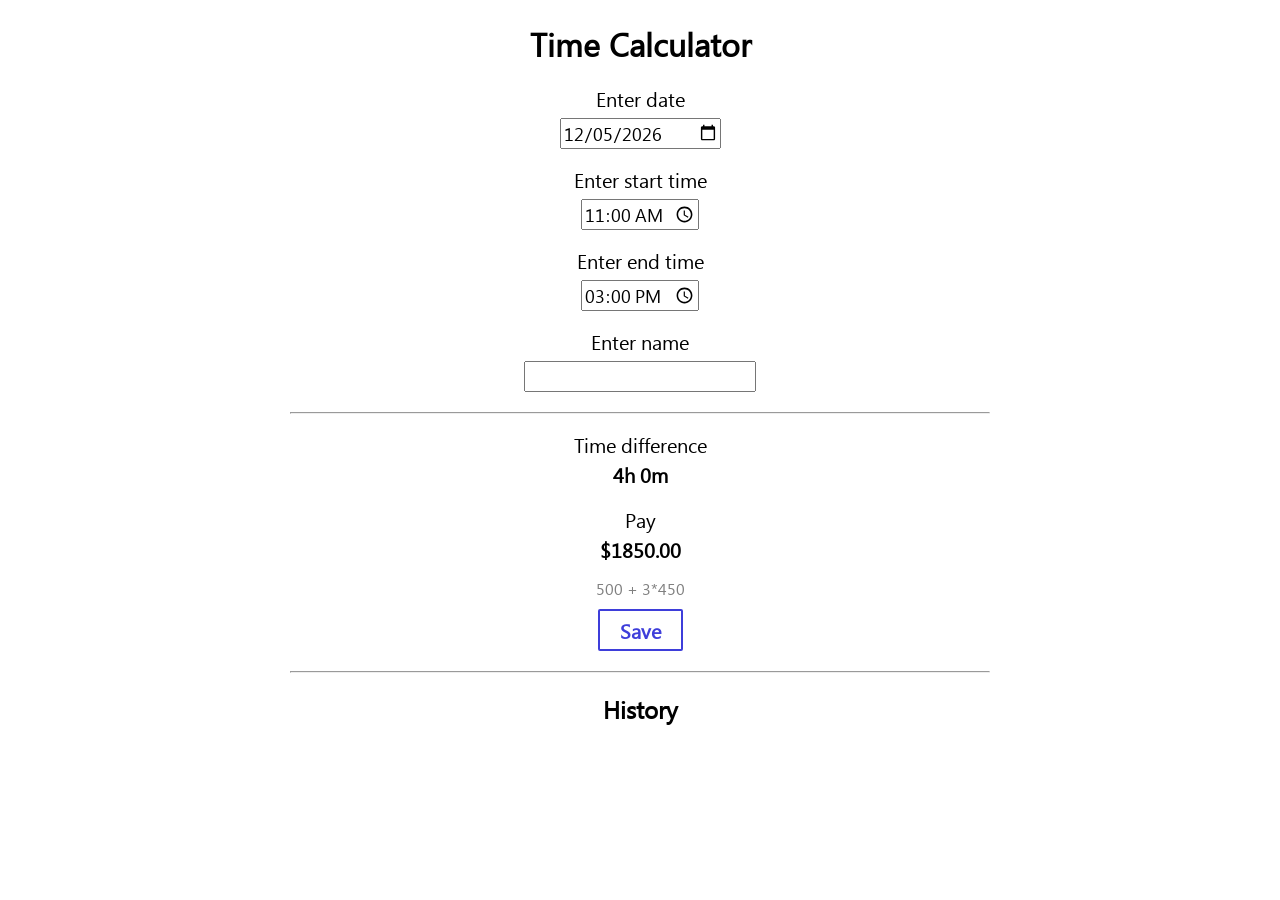
==== index.html @ 509ca423 "Add name slot" ====
<!DOCTYPE html>
<html lang="en">

<head>
    <title>Time Calculator</title>
    <link rel="icon" type="image/x-icon" href="favicon.ico" />
    <meta charset="utf-8" />
    <meta name="viewport" content="width=device-width, initial-scale=1" />
    <link rel="preconnect" href="https://fonts.googleapis.com">
    <link rel="preconnect" href="https://fonts.gstatic.com" crossorigin>
    <link rel="stylesheet" href="main.css">
    <script src="app.js" defer></script>
</head>

<body>
    <div class="container center">
        <h1>Time Calculator</h1>
        <p>Enter date</p>
        <input type="date" id="date">
        <p>Enter start time</p>
        <input type="time" id="startTime" onchange="onChange()" required>
        <p>Enter end time</p>
        <input type="time" id="endTime" onchange="onChange()" required>
        <p>Enter name</p>
        <input type="text" id="name" onchange="onChange()" required>
        <hr>
        <p>Time difference</p>
        <span id="diffCont">
            <p style="margin-top: 0px;"><b id="diffResult">0h 0m</b></p>
        </span>
        <p>Pay</p>
        <span id="payCont">
            <p style="margin-top: 0px;"><b id="payResult">$</b></p>
        </span>
        <p id="infoPay"></p>
        <button onclick="save()" id="saveBtn">Save</button>
        <p id="resultText"></p>
        <hr>
    </div>
    <h2 style="text-align:center;">History</h2>
    <div class="container" id="ranges" style="margin-bottom: 20px;">
    </div>


</body>

</html>
---- main.css ----
@font-face {
    font-family: 'Segoe UI';
    src: url("SEGOEUI.TTF");
}
html {
    margin: 0;
    padding: 0;
}

body {
    font-family: 'Segoe UI';
}

.container {
    max-width: 700px;
    margin: auto;
    display: block;
    width: 90%;
}
.center {
    text-align: center;
}

p {
    font-size: 20px;
    line-height: 20px;
    margin-top: 20px;
    margin-bottom: 10px;
}

input {
    font-family: 'Segoe UI';
    font-size: 18px;
}

hr {
    margin-top: 20px;
}

#diffCont {
    margin-bottom: 25px;
    display: block;
}

#infoPay {
    color: grey;
    font-size: 16px;
}

button {
    width: max-content;
    padding: 5px 20px;
    cursor: pointer;
    background-color: white;
    color:#3e3eda;
    font-size: 20px;
    border-radius: 2px;
    border: 2px #3e3eda solid;
    font-family: 'Segoe UI';
    font-weight: 600;
}

#resultText {
    font-size: 20px;
    margin-top: 10px;
}

table {
    width: 100%;
    border: 1px solid black;
    table-layout: fixed;
    border-collapse: collapse;
    font-size: 14px;
    margin-bottom: 20px;
    text-align: center;
}

tr:first-of-type {
    border-bottom: 1px solid black;
}

th {
    padding: 5px;
    text-align: center;
}

td {
    padding: 2px;
    overflow-wrap: break-word;
    text-align: center;
}

details {
    font-size: 20px;
}

details p {
    margin-top: 5px;
    font-size: 18px;
}
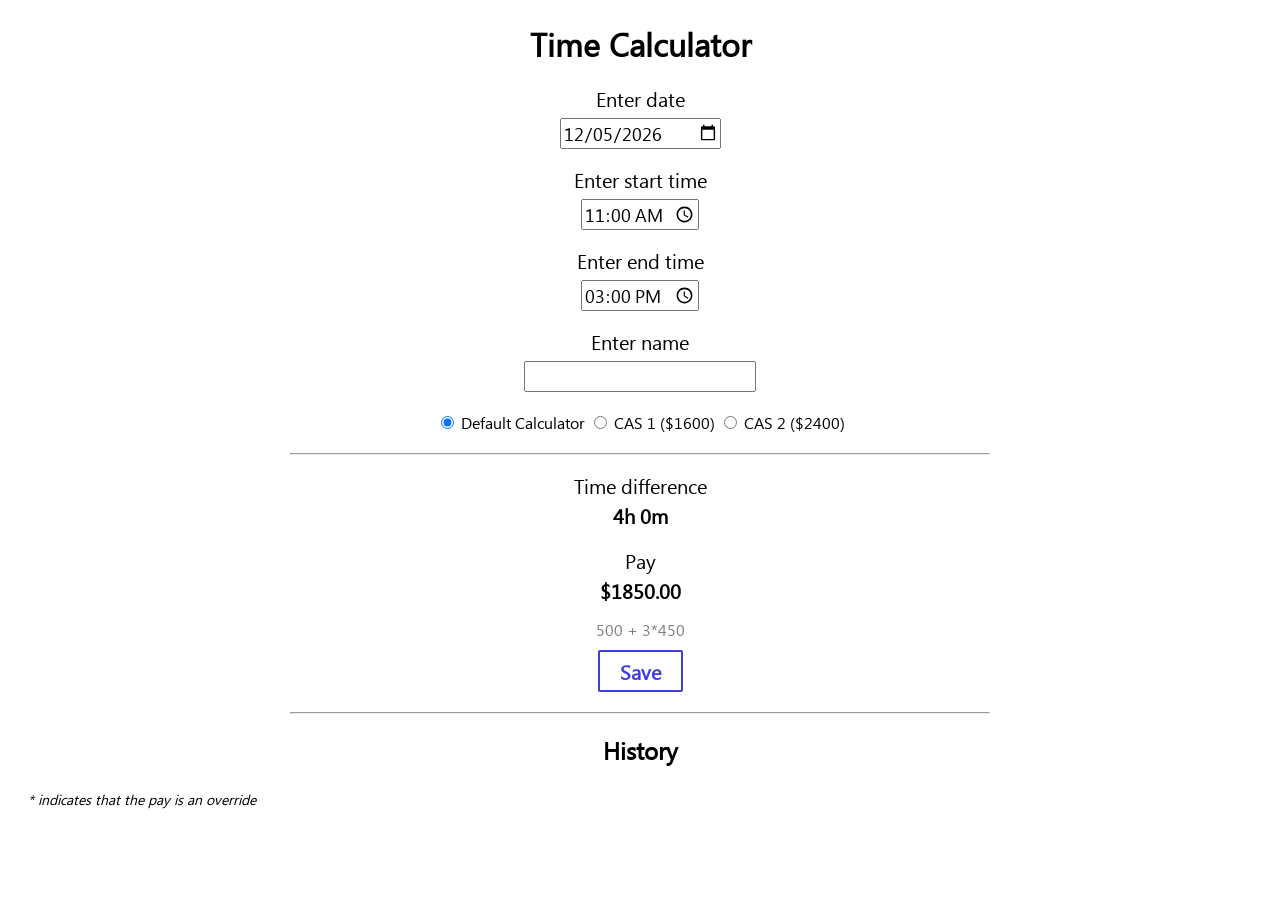
==== commit b08e9d0a: "Add override pay" ====
--- a/index.html
+++ b/index.html
@@ -22,7 +22,15 @@
         <p>Enter end time</p>
         <input type="time" id="endTime" onchange="onChange()" required>
         <p>Enter name</p>
-        <input type="text" id="name" onchange="onChange()" required>
+        <input type="text" id="name" onchange="onChange()">
+        <p></p>
+    
+        <input type="radio" onchange="onChange()" name="calcType" id="default" value="default" checked>
+        <label for="default">Default Calculator</label>
+        <input type="radio" onchange="onChange()" name="calcType" id="cas1" value="cas1">
+        <label for="cas1">CAS 1 ($1600)</label>
+        <input type="radio" onchange="onChange()" name="calcType" id="cas2" value="cas2">
+        <label for="cas2">CAS 2 ($2400)</label>
         <hr>
         <p>Time difference</p>
         <span id="diffCont">
@@ -38,6 +46,7 @@
         <hr>
     </div>
     <h2 style="text-align:center;">History</h2>
+    <p><i style="font-size: 14px; padding-left: 20px;">* indicates that the pay is an override</i></p>
     <div class="container" id="ranges" style="margin-bottom: 20px;">
     </div>
 
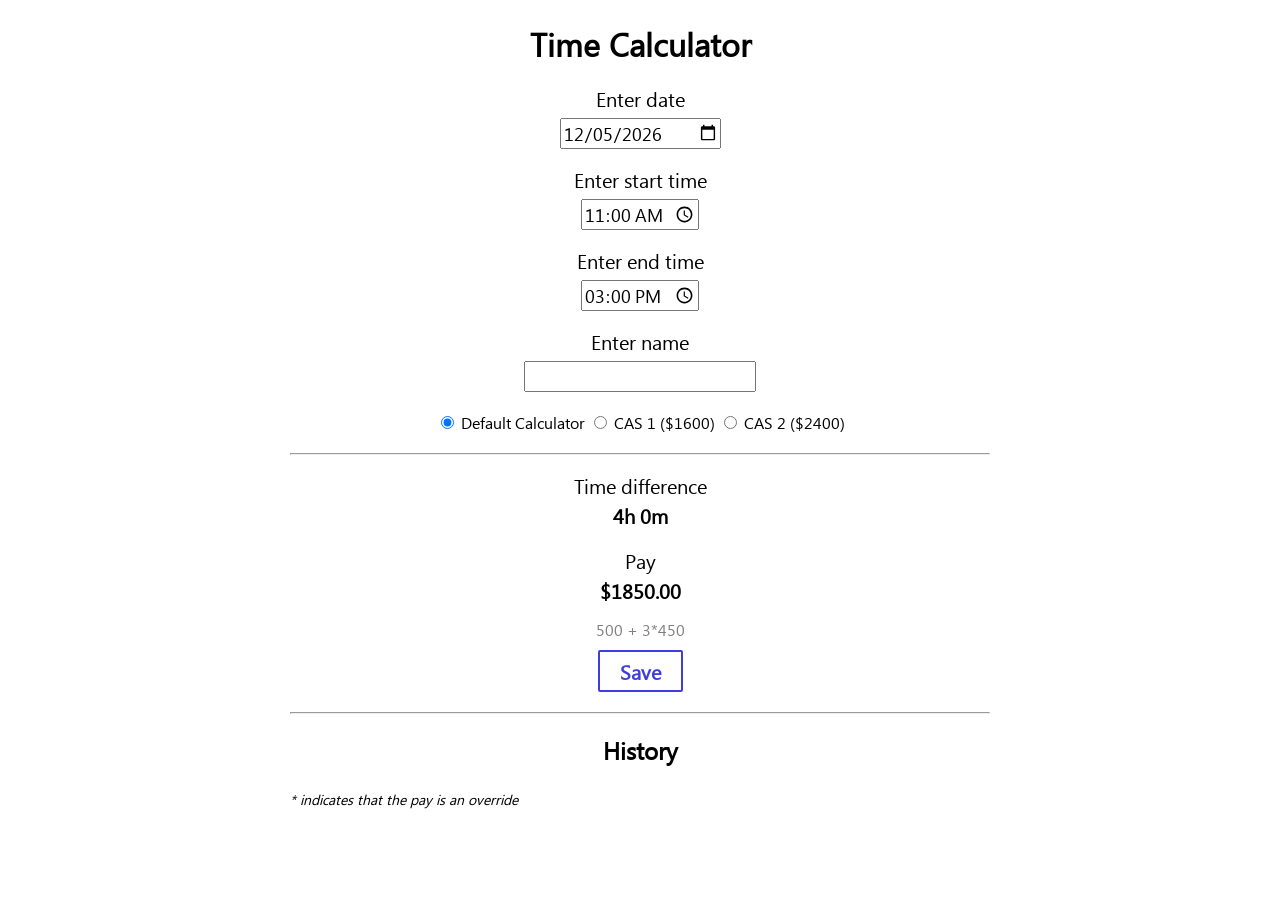
==== commit 49172fd3: "Fix spacing" ====
--- a/index.html
+++ b/index.html
@@ -46,7 +46,7 @@
         <hr>
     </div>
     <h2 style="text-align:center;">History</h2>
-    <p><i style="font-size: 14px; padding-left: 20px;">* indicates that the pay is an override</i></p>
+    <p class="container"><i style="font-size: 14px;">* indicates that the pay is an override</i></p>
     <div class="container" id="ranges" style="margin-bottom: 20px;">
     </div>
 
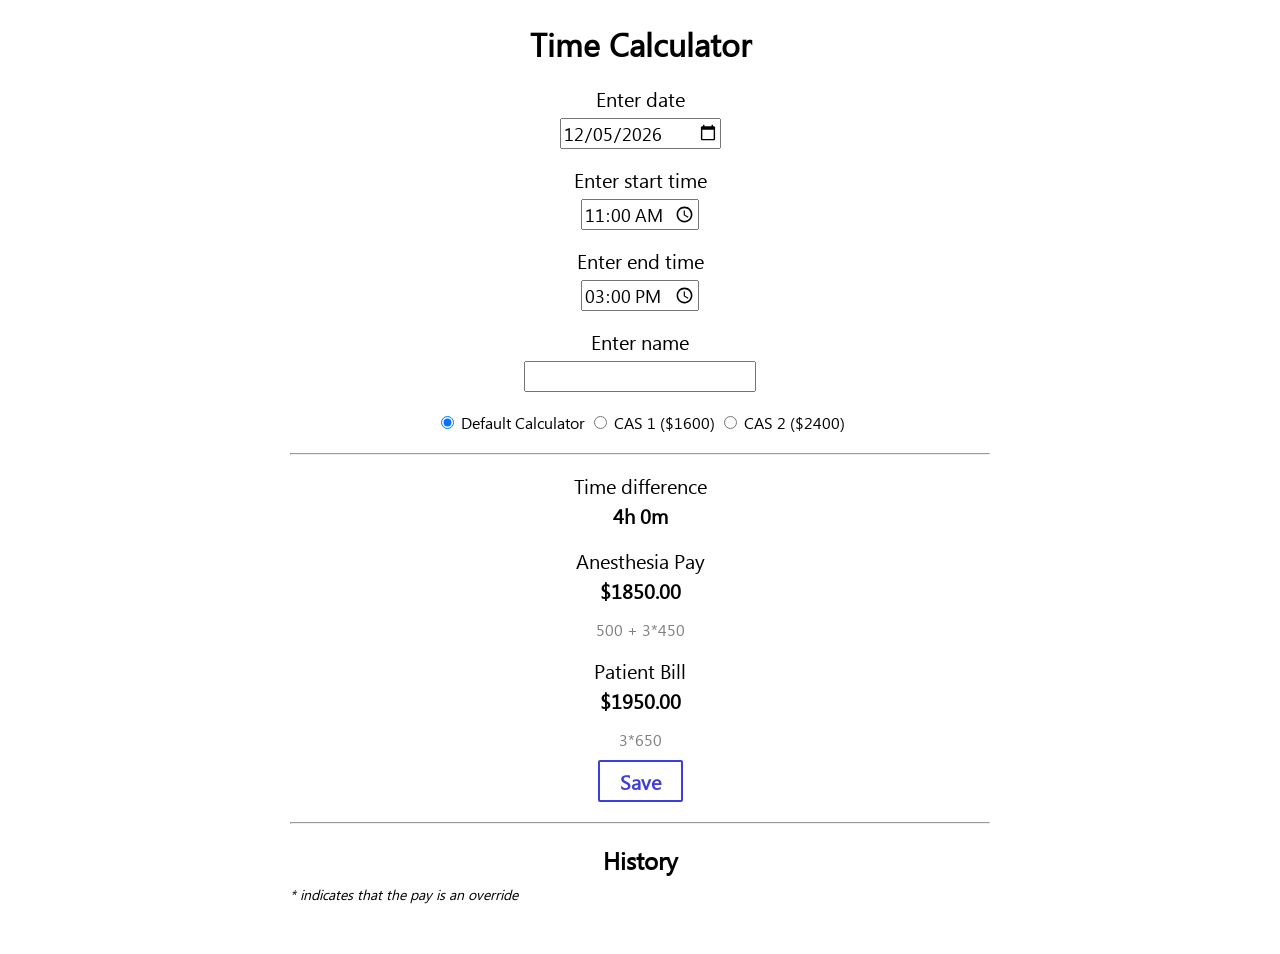
==== commit 89ee3247: "Add Patient Bill" ====
--- a/index.html
+++ b/index.html
@@ -36,20 +36,26 @@
         <span id="diffCont">
             <p style="margin-top: 0px;"><b id="diffResult">0h 0m</b></p>
         </span>
-        <p>Pay</p>
+        <p>Anesthesia Pay</p>
         <span id="payCont">
             <p style="margin-top: 0px;"><b id="payResult">$</b></p>
         </span>
         <p id="infoPay"></p>
+        <p>Patient Bill</p>
+        <span id="patientCont">
+            <p style="margin-top: 0px;"><b id="patientResult">$</b></p>
+        </span>
+        <p id="infoPatient"></p>
         <button onclick="save()" id="saveBtn">Save</button>
         <p id="resultText"></p>
         <hr>
     </div>
     <h2 style="text-align:center;">History</h2>
     <p class="container"><i style="font-size: 14px;">* indicates that the pay is an override</i></p>
-    <div class="container" id="ranges" style="margin-bottom: 20px;">
+    <div class="largeContainer" id="ranges" style="margin-bottom: 20px;">
     </div>
-
+    <span class="container" id="showMore" style="display:none">[Show more months]</span>
+    <br>
 
 </body>
 
--- a/main.css
+++ b/main.css
@@ -17,6 +17,14 @@
     display: block;
     width: 90%;
 }
+
+.largeContainer {
+    max-width: 700px;
+    margin: auto;
+    display: block;
+    width: 96%;
+}
+
 .center {
     text-align: center;
 }
@@ -43,6 +51,10 @@
 }
 
 #infoPay {
+    color: grey;
+    font-size: 16px;
+}
+#infoPatient {
     color: grey;
     font-size: 16px;
 }
@@ -97,4 +109,33 @@
 details p {
     margin-top: 5px;
     font-size: 18px;
+}
+
+#showMore {
+    color: #3e3eda;
+}
+
+#showMore:hover {
+    cursor: pointer;
+}
+
+h2 {
+    margin-bottom: 5px;
+}
+
+.bar {
+    border-top: 1px solid grey;
+    width: 100%;
+    min-height: 1px;
+    margin-top: 2px;
+    display: block;
+}
+
+tr {
+    border-bottom: 1px dashed grey;
+}
+
+.small {
+    font-size: min(3vw, 14px);
+    
 }
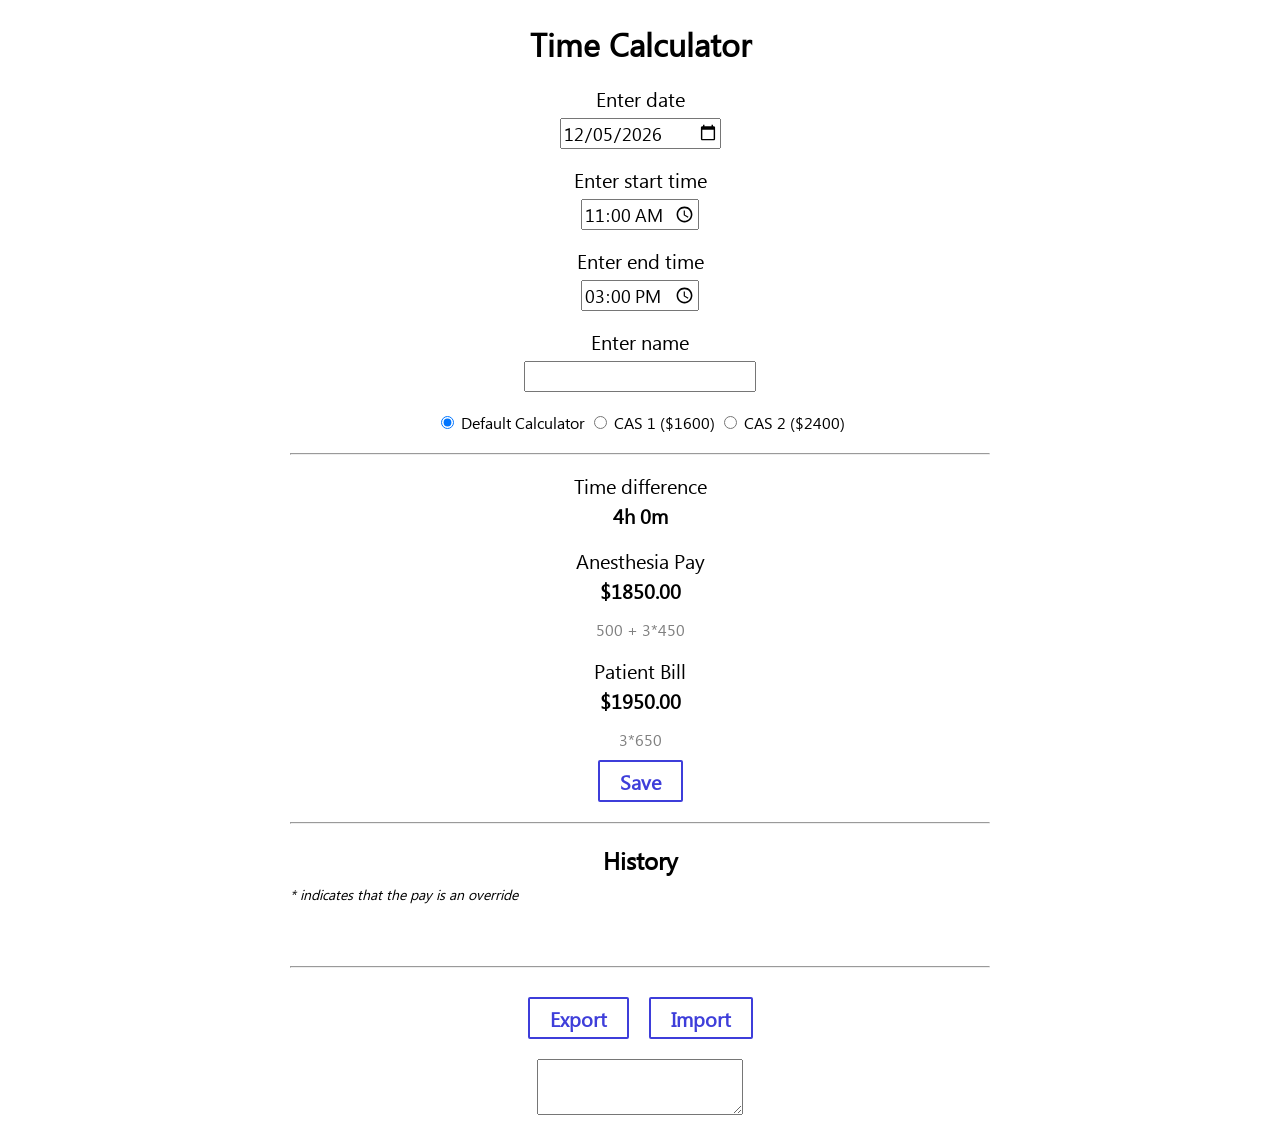
==== commit e04588ec: "import and export" ====
--- a/index.html
+++ b/index.html
@@ -24,7 +24,7 @@
         <p>Enter name</p>
         <input type="text" id="name" onchange="onChange()">
         <p></p>
-    
+
         <input type="radio" onchange="onChange()" name="calcType" id="default" value="default" checked>
         <label for="default">Default Calculator</label>
         <input type="radio" onchange="onChange()" name="calcType" id="cas1" value="cas1">
@@ -55,7 +55,20 @@
     <div class="largeContainer" id="ranges" style="margin-bottom: 20px;">
     </div>
     <span class="container" id="showMore" style="display:none">[Show more months]</span>
-    <br>
+    <br />
+    <div class="container center">
+        <hr />
+        <br />
+
+        <div style="text-align: center; margin: auto;"><button onclick="exp()" id="export">Export</button>
+            &nbsp;&nbsp;&nbsp;
+            <button onclick="imp()" id="import">Import</button>
+            <br />
+            <p id="info"></p>
+            <textarea style="width:200px;height: 50px;" id="impexp"></textarea>
+        </div>
+    </div>
+
 
 </body>
 
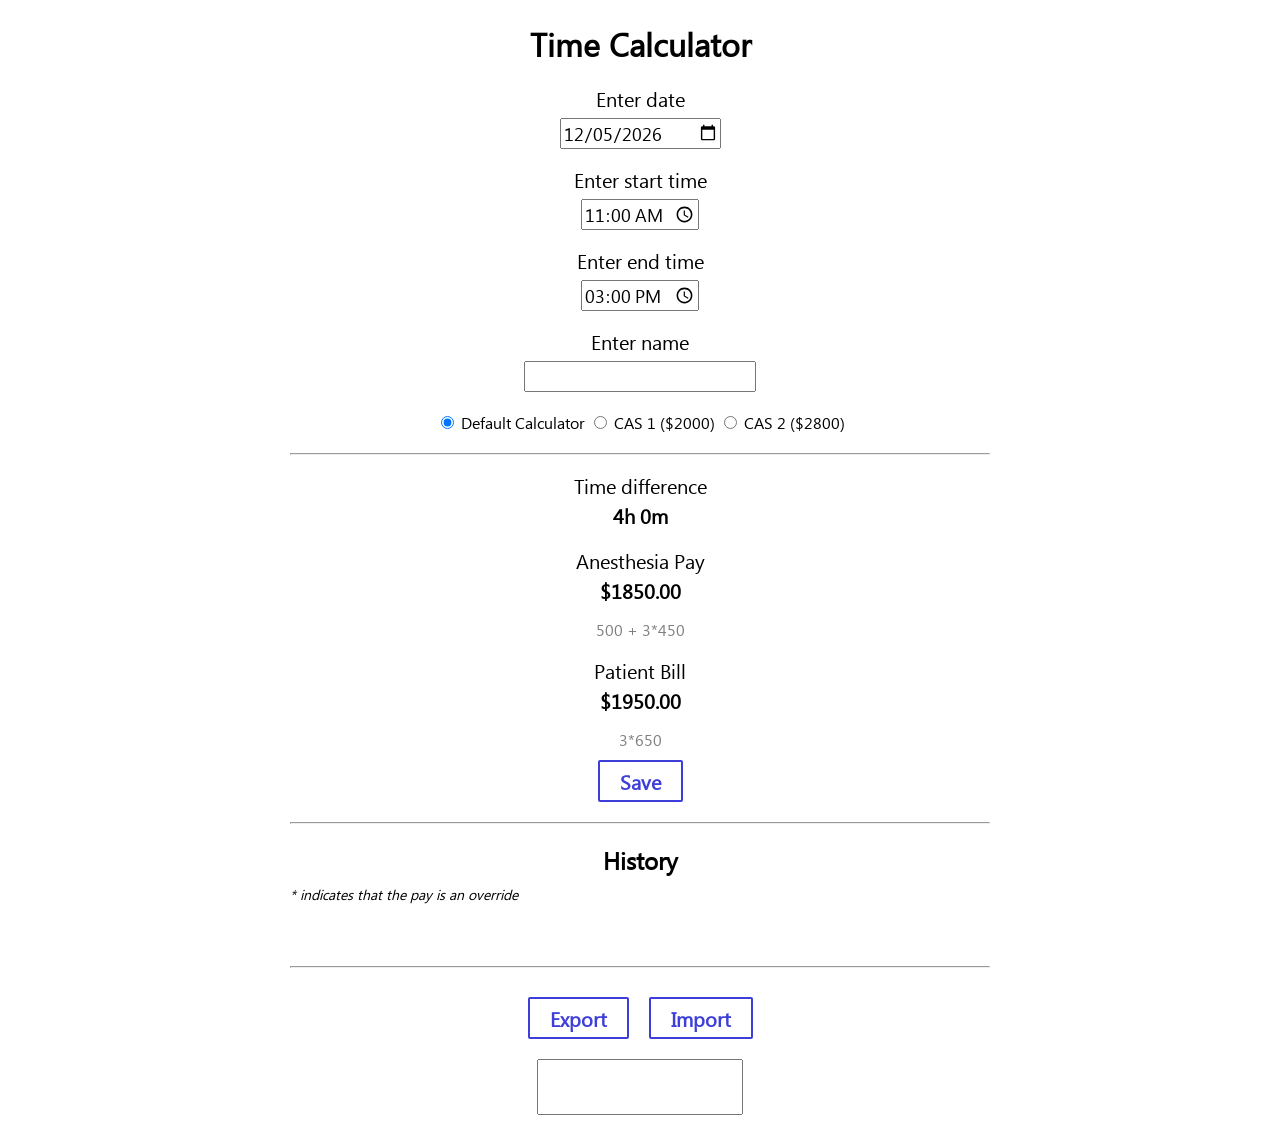
==== commit 511ec26a: "update cas1/2 pay" ====
--- a/index.html
+++ b/index.html
@@ -28,9 +28,9 @@
         <input type="radio" onchange="onChange()" name="calcType" id="default" value="default" checked>
         <label for="default">Default Calculator</label>
         <input type="radio" onchange="onChange()" name="calcType" id="cas1" value="cas1">
-        <label for="cas1">CAS 1 ($1600)</label>
+        <label for="cas1">CAS 1 ($2000)</label>
         <input type="radio" onchange="onChange()" name="calcType" id="cas2" value="cas2">
-        <label for="cas2">CAS 2 ($2400)</label>
+        <label for="cas2">CAS 2 ($2800)</label>
         <hr>
         <p>Time difference</p>
         <span id="diffCont">
--- a/main.css
+++ b/main.css
@@ -138,4 +138,14 @@
 .small {
     font-size: min(3vw, 14px);
     
+}
+
+.deletebtn {
+    color: red;
+    cursor:pointer;
+    font-size: 20px;
+}
+
+#impexp {
+    resize:none;
 }
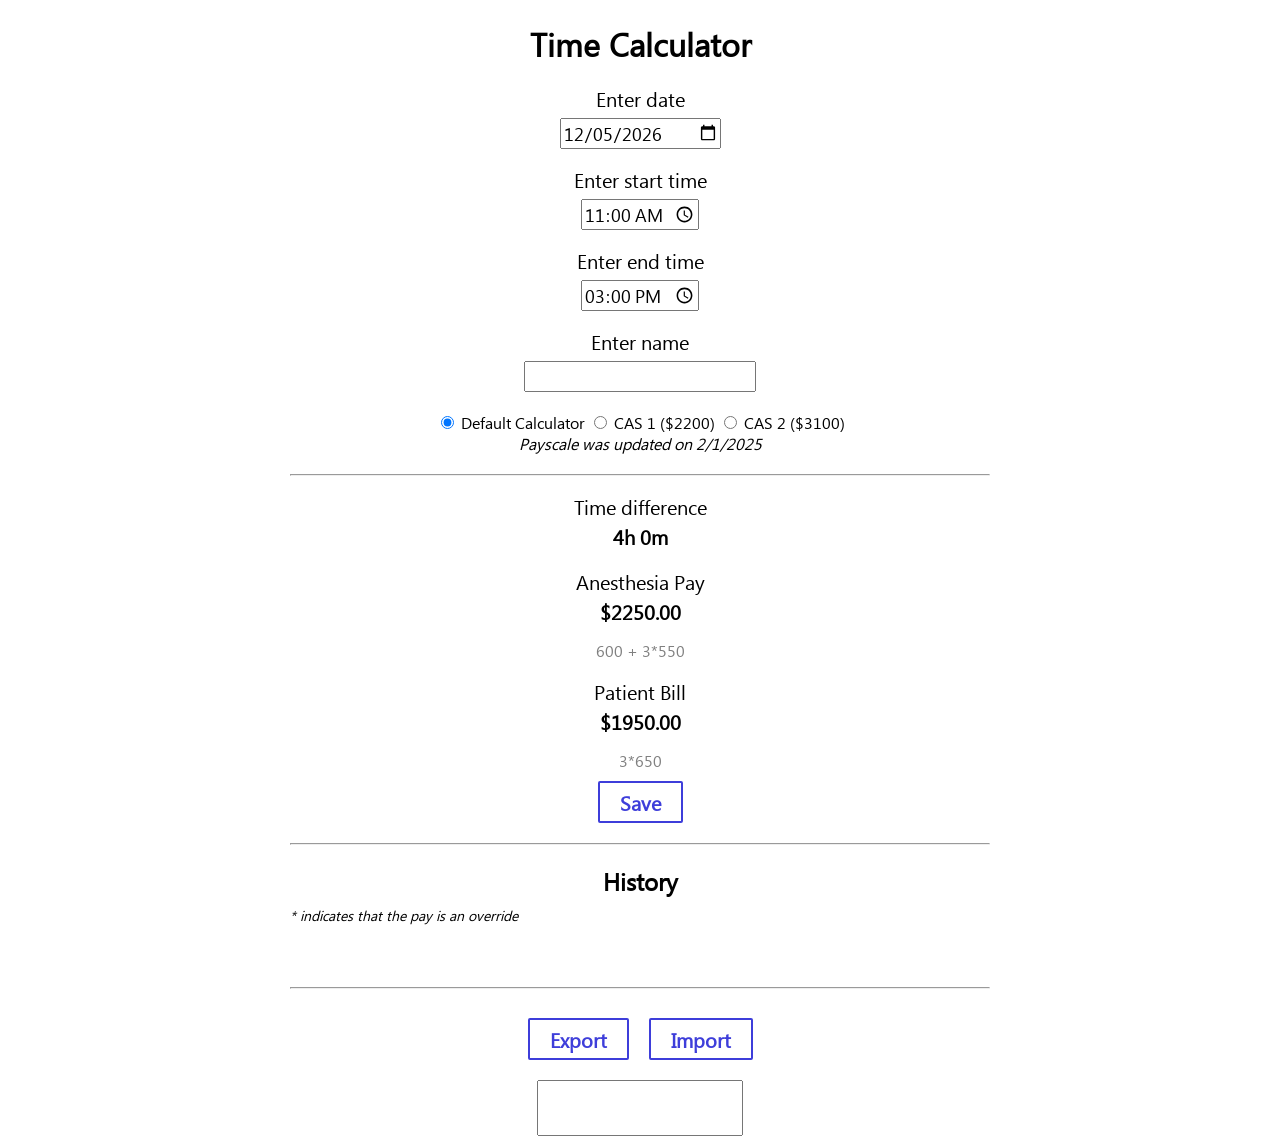
==== commit f87cc903: "update payscale" ====
--- a/index.html
+++ b/index.html
@@ -28,9 +28,11 @@
         <input type="radio" onchange="onChange()" name="calcType" id="default" value="default" checked>
         <label for="default">Default Calculator</label>
         <input type="radio" onchange="onChange()" name="calcType" id="cas1" value="cas1">
-        <label for="cas1">CAS 1 ($2000)</label>
+        <label for="cas1">CAS 1 ($2200)</label>
         <input type="radio" onchange="onChange()" name="calcType" id="cas2" value="cas2">
-        <label for="cas2">CAS 2 ($2800)</label>
+        <label for="cas2">CAS 2 ($3100)</label>
+        <br/>
+        <i>Payscale was updated on 2/1/2025</i>
         <hr>
         <p>Time difference</p>
         <span id="diffCont">
@@ -60,8 +62,7 @@
         <hr />
         <br />
 
-        <div style="text-align: center; margin: auto;"><button onclick="exp()" id="export">Export</button>
-            &nbsp;&nbsp;&nbsp;
+        <div style="text-align: center; margin: auto;"><button onclick="exp()" id="export">Export</button> &nbsp;&nbsp;&nbsp;
             <button onclick="imp()" id="import">Import</button>
             <br />
             <p id="info"></p>
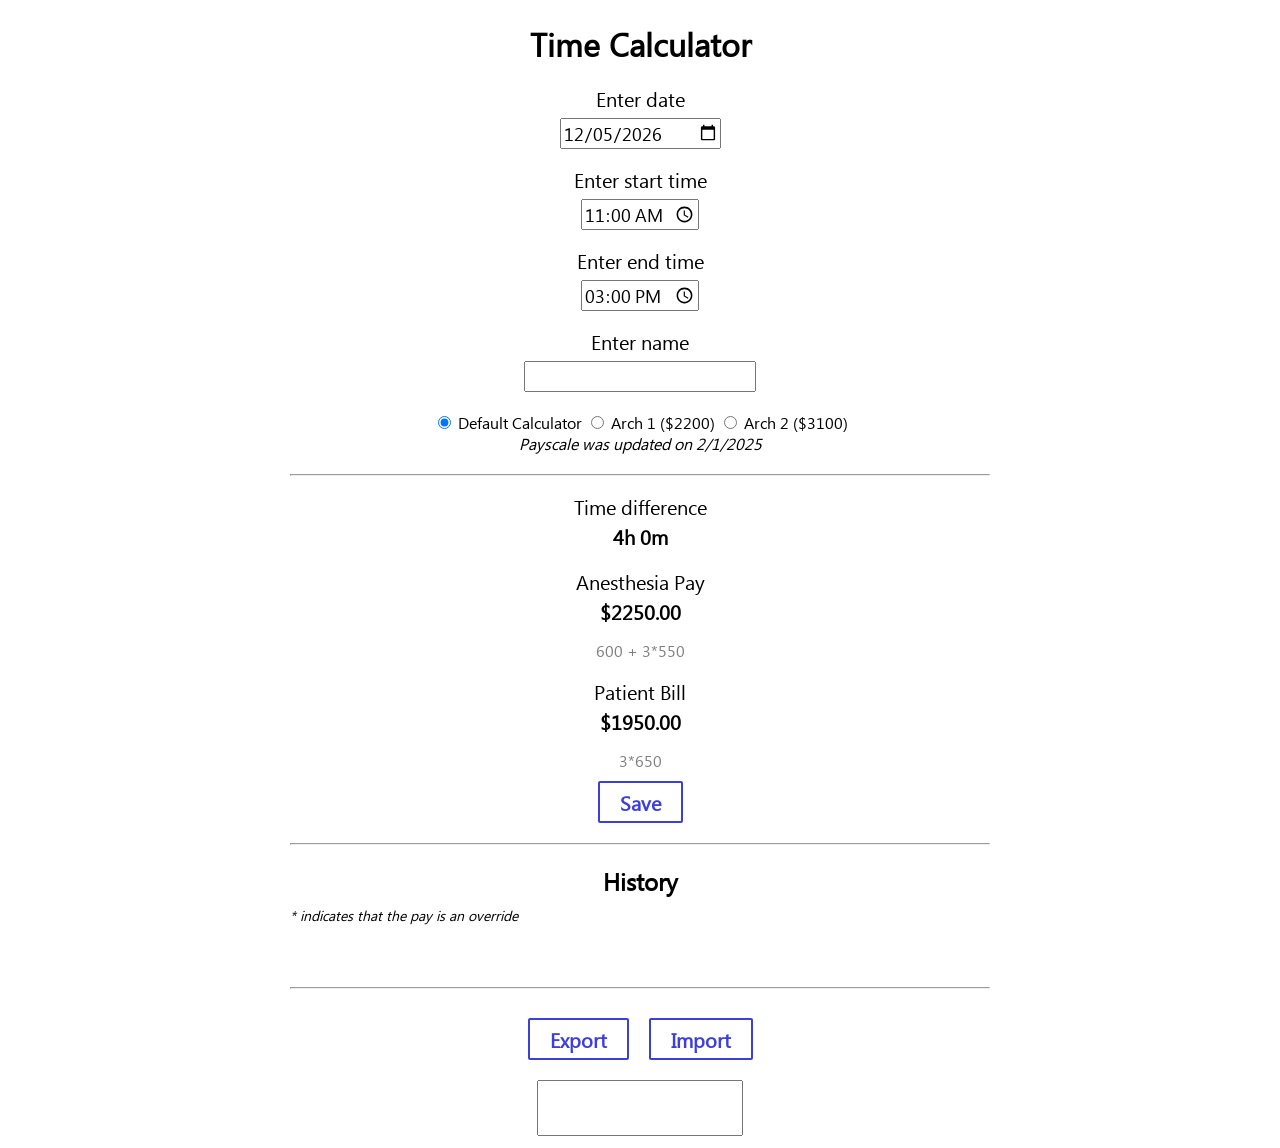
==== commit 917b888f: "cas->arch" ====
--- a/index.html
+++ b/index.html
@@ -27,10 +27,10 @@
 
         <input type="radio" onchange="onChange()" name="calcType" id="default" value="default" checked>
         <label for="default">Default Calculator</label>
-        <input type="radio" onchange="onChange()" name="calcType" id="cas1" value="cas1">
-        <label for="cas1">CAS 1 ($2200)</label>
-        <input type="radio" onchange="onChange()" name="calcType" id="cas2" value="cas2">
-        <label for="cas2">CAS 2 ($3100)</label>
+        <input type="radio" onchange="onChange()" name="calcType" id="arch1" value="arch1">
+        <label for="arch1">Arch 1 ($2200)</label>
+        <input type="radio" onchange="onChange()" name="calcType" id="arch2" value="arch2">
+        <label for="arch2">Arch 2 ($3100)</label>
         <br/>
         <i>Payscale was updated on 2/1/2025</i>
         <hr>
